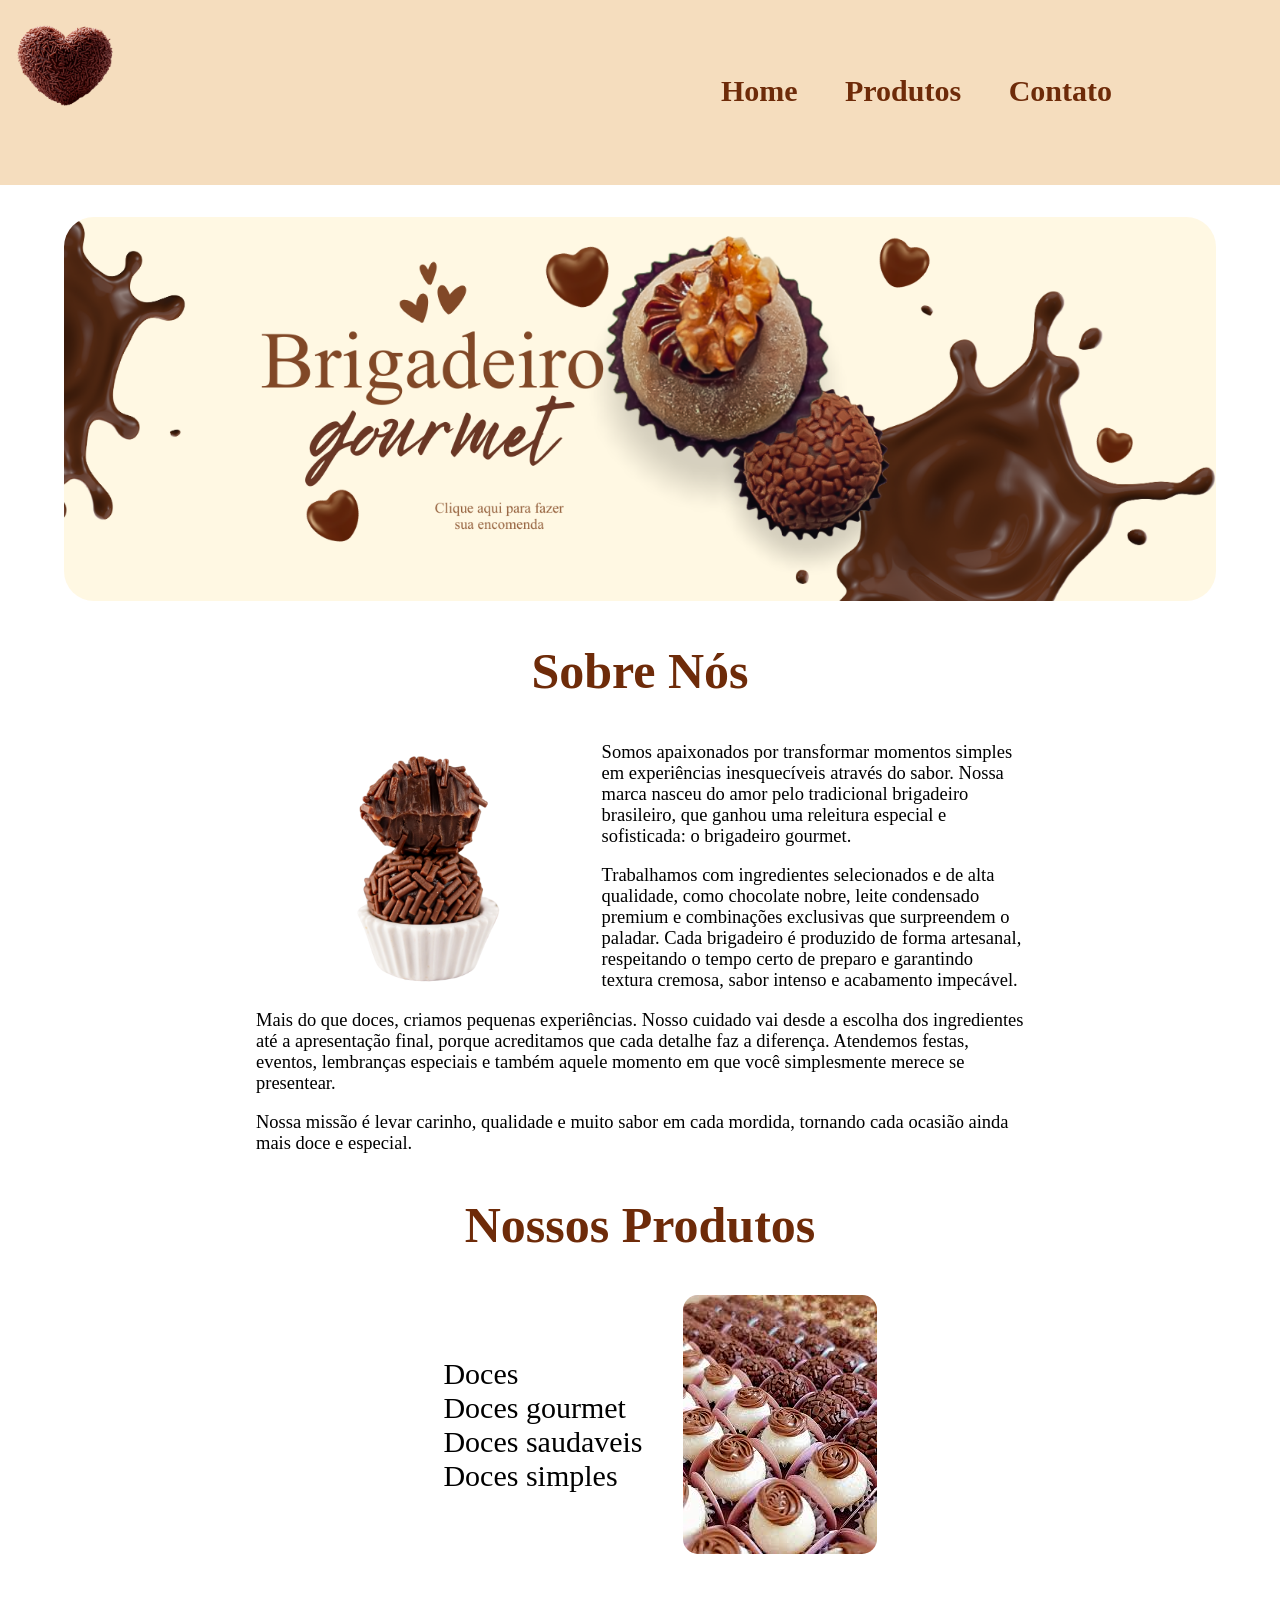
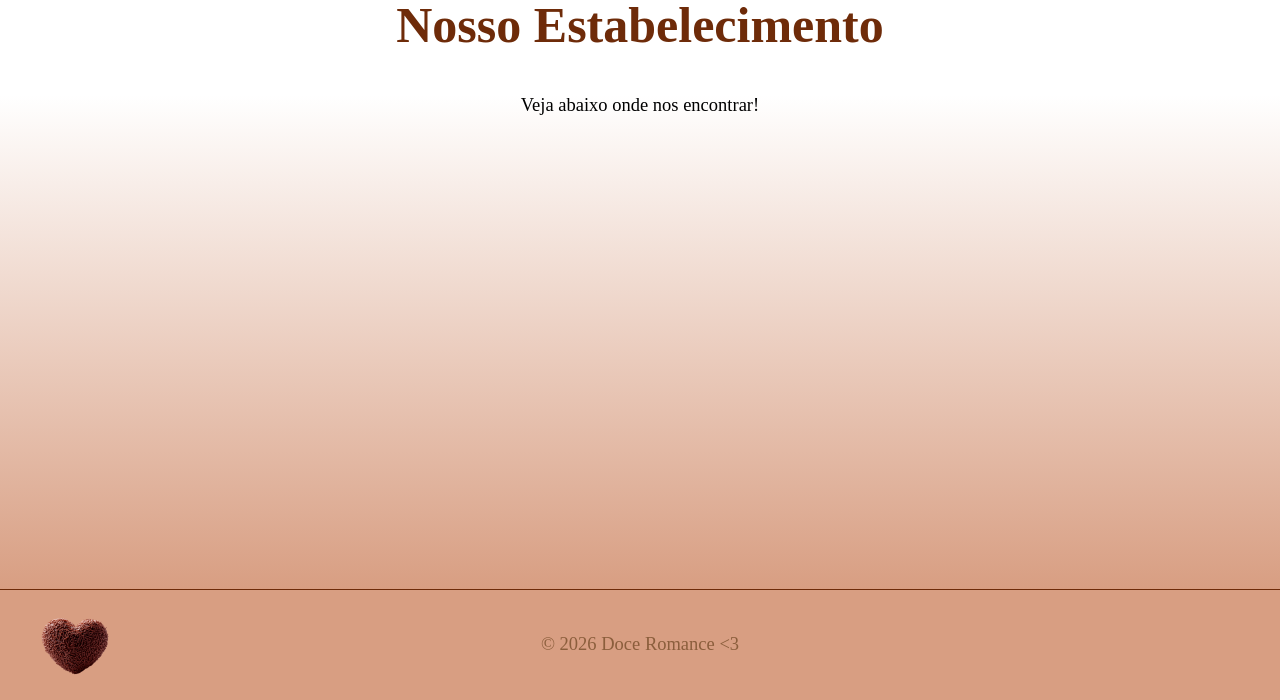
==== index.html @ 4ebe006b "Rename projeto.html to index.html" ====
<!DOCTYPE html>
<html lang="en">
<head>
    <meta charset="UTF-8">
<link rel="stylesheet" href="css/brigadeiro.css">
    <title> doce romance <3</title>
</head>
<body>

    <header>

      <div class="divHeader">
        <img src="./img/logo1.png" class="logo1">
        <nav>
        <ul>
            <li> Home </li>
            <li> Produtos </li>
            <li> Contato </li>
        </ul>
        </nav>
       </div>
</header>

       <div class="bannerbriga">
        <img src="./img/banner1.png" class="banner1">
       </div>

     <main>
        <h2 class="titulos">Sobre Nós</h2>

        <section class="sobre_nos">
            
            <img src="img/sobreNos.png" class="briga2" >
            <p>Somos apaixonados por transformar momentos simples em experiências inesquecíveis através do sabor. Nossa marca nasceu do amor pelo tradicional
             brigadeiro brasileiro, que ganhou uma releitura especial e sofisticada: o brigadeiro gourmet.</p>

            <p>Trabalhamos com ingredientes selecionados e de alta qualidade, como chocolate nobre, leite condensado premium e combinações exclusivas que surpreendem
             o paladar. Cada brigadeiro é produzido de forma artesanal, respeitando o tempo certo de preparo e garantindo textura cremosa, sabor intenso e acabamento impecável.</p>

            <p>Mais do que doces, criamos pequenas experiências. Nosso cuidado vai desde a escolha dos ingredientes até a apresentação final, porque acreditamos que cada detalhe 
            faz a diferença. Atendemos festas, eventos, lembranças especiais e também aquele momento em que você simplesmente merece se presentear.</p>

            <p>Nossa missão é levar carinho, qualidade e muito sabor em cada mordida, tornando cada ocasião ainda mais doce e especial.</p>
        </section>

    <h2 class="titulos"> Nossos Produtos</h2>
    
    <section class="produtos">
    <ul class="lista">
    <li>Doces</li>
    <li>Doces gourmet</li>
    <li>Doces saudaveis</li>
    <li>Doces simples</li> </ul>

    <img src="img/doceGourmet.jpg" class="doceGourmet">
    
    </section>

    

    
     <section>

        <h2 class="titulos">Nosso Estabelecimento</h2>

        <section class="mapa">
        <p>Veja abaixo onde nos encontrar!</p>

        <iframe src="https://www.google.com/maps/embed?pb=!1m18!1m12!1m3!1d14619.302941971611!2d-46.56332800218602!3d-23.646411107445065!2m3!1f0!2f0!3f0!3m2!1i1024!2i768!4f13.1!3m3!1m2!1s0x94ce43c22df13c01%3A0x98acbc2f90631a9e!2sDOCE%20MAGIA!5e0!3m2!1spt-BR!2sbr!4v1772755048233!5m2!1spt-BR!2sbr" 
        width="600" height="450" style="border:0;" allowfullscreen="" loading="lazy" referrerpolicy="no-referrer-when-downgrade" ></iframe>
     </section>
    
    </section>

    <hr class="linha-separadora">

      <footer class="rodape">
    <img src="./img/logo1.png" class="img_rodape">

    <div class="texto_rodape">
        <p>© 2026 Doce Romance <3 </p>
    </div>
</footer>

     </main>
    
</body>

</html>
---- css/brigadeiro.css ----
body{
    background-color: white;
    margin: 0%;
}

header{
    background-color: rgb(245, 221, 190);
}

.logo1{ 
    width: 10%;
    padding-left: 0.1%;
    margin-bottom: 0.5%;
}

nav{
    color: #6e2b09;
    position: absolute;
    top: 10%;
    right: 10%;
    font-size: 30px;
    font-family:'Times New Roman', Times, serif;
    font-weight: bold;
    padding-top: 2%;
}

nav li{
    display: inline;
    margin-right: 40px;
}

.divHeader{
    position: relative;
    height: 185px;
}
.banner1{
    width: 90%;        
    display: block;
    margin: 0.5% auto;   
    border-radius: 30px;
}

.bannerbriga{
    padding-top: 2%;
}

.sobre_nos{
    width: 60%;
    margin-left: 20%;
}


.briga2{
    width: 45%;
    float: left;
}

.titulos{
    text-align: center;
    color: #6e2b09;
    font-size: 50px;
    font-family:'Times New Roman', Times, serif;
    font-weight: bold;
}

p{
    font-size: 18.5px ;
}

.mapa{
    text-align: center;
    background: linear-gradient(#FFFFFF, #d89e82);
}

.produtos{
   display: flex;            /* coloca imagem e texto lado a lado */
    align-items: center;      /* alinha verticalmente */
    justify-content: center;  /* centraliza o bloco */
    gap: 40px;                /* espaço entre imagem e texto */
    font-size: 30px;
}

.lista li{
    display: block;
     
}

.doceGourmet{
    border-radius: 15px;
}

.linha-separadora {
  border: none;
  height: 1px;
  background-color: #6e2b09;
  margin: 0; /* remove o espaço branco */
}



.rodape {
    background-color: #d89e82;
    display: flex;
    align-items: center;
    padding: 10px 30px;
    position: relative; 
    margin-top: 0;
}

.img_rodape {
    width: 90px;
}

.texto_rodape {
    position: absolute;
    left: 50%;
    transform: translateX(-50%); 
    text-align: center;
    color: #8B5E3C;
    font-size: 15px;
    font-family: 'Times New Roman', Times, serif;
}
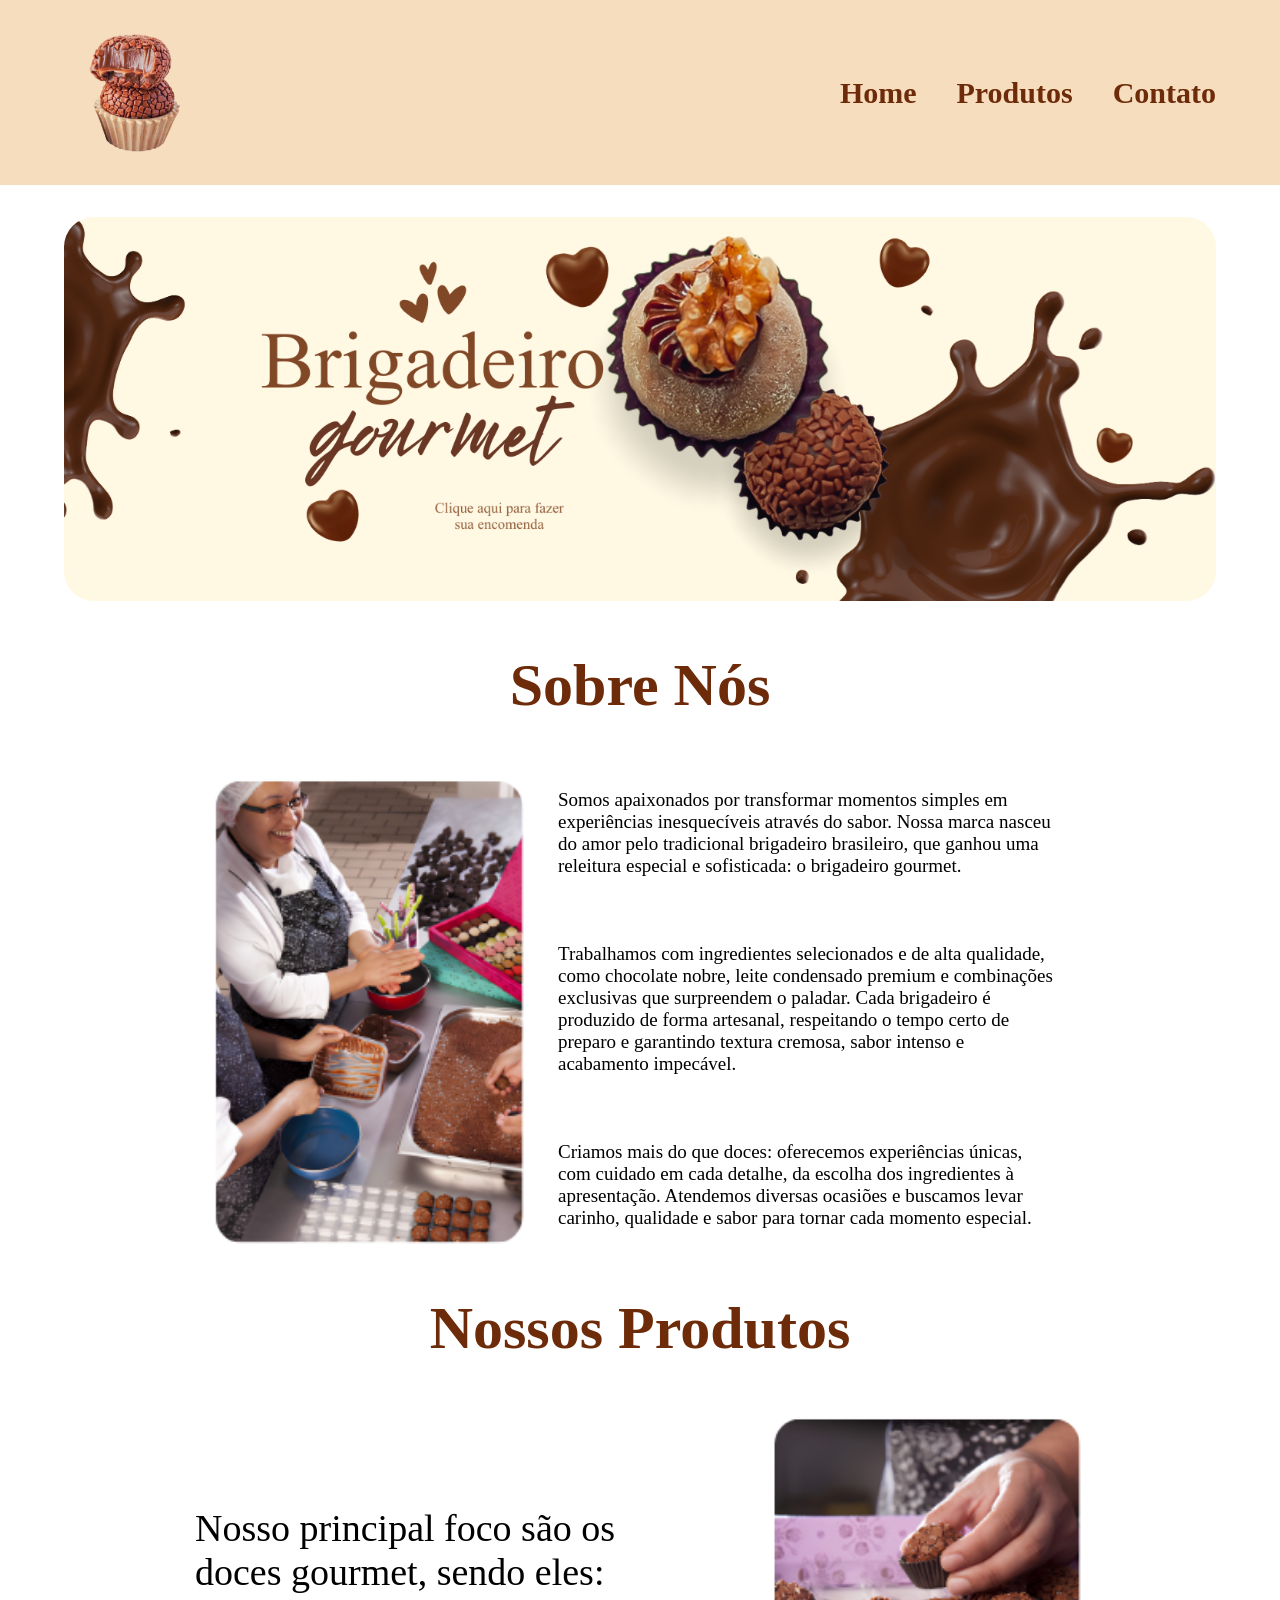
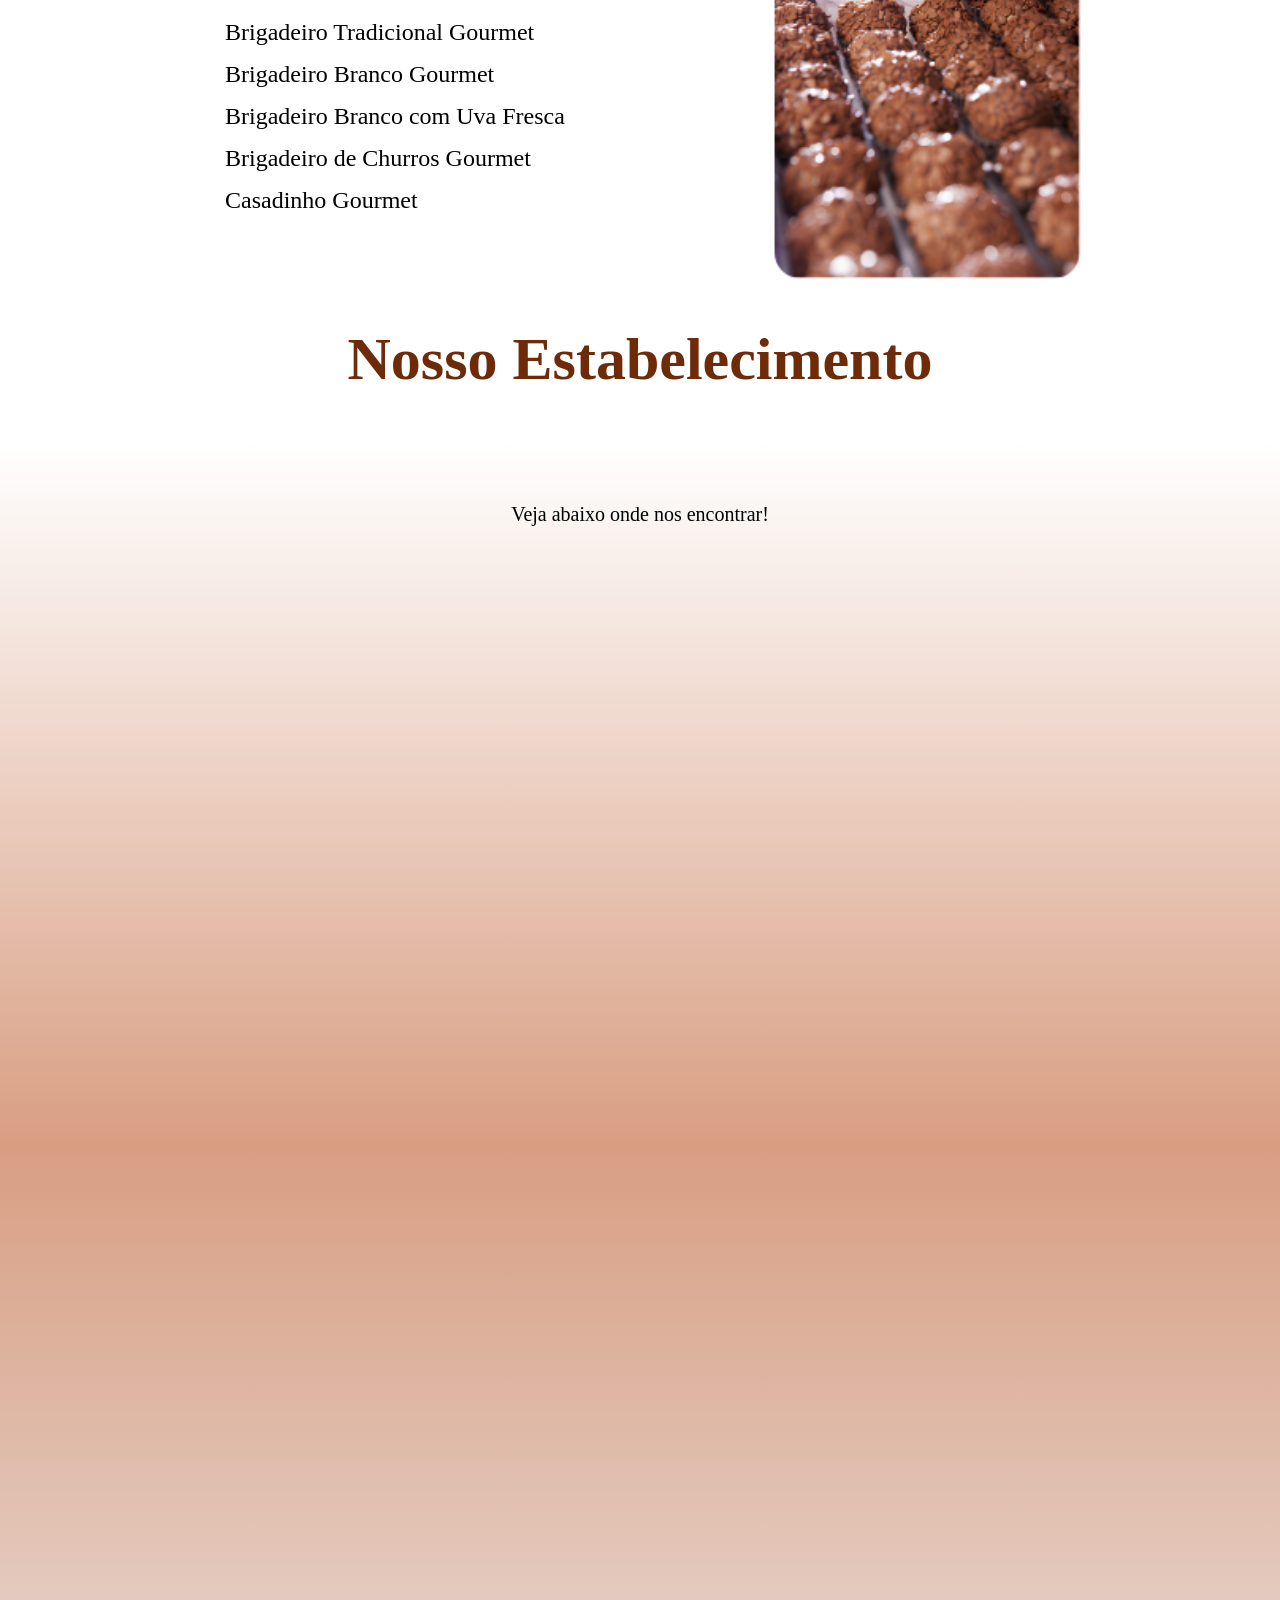
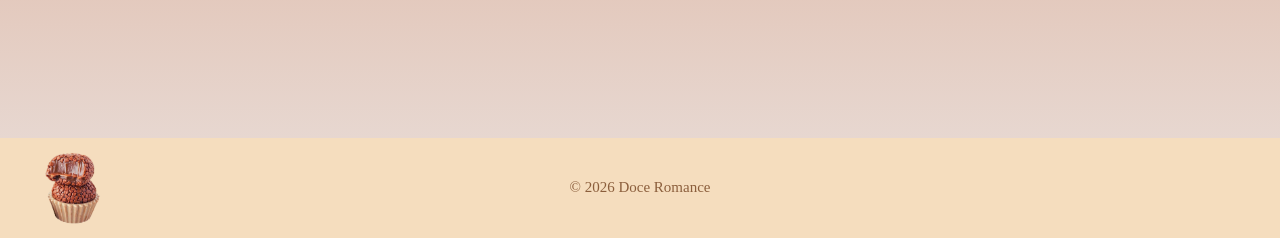
==== commit 4d9a8d84: "Update and rename projeto.html to index.html" ====
--- a/index.html
+++ b/index.html
@@ -1,89 +1,112 @@
 <!DOCTYPE html>
 <html lang="en">
+
 <head>
     <meta charset="UTF-8">
-<link rel="stylesheet" href="css/brigadeiro.css">
-    <title> doce romance <3</title>
+    <link rel="stylesheet" href="css/brigadeiro.css">
+    <title> Brigaderia </title>
 </head>
+
 <body>
 
     <header>
 
-      <div class="divHeader">
-        <img src="./img/logo1.png" class="logo1">
-        <nav>
-        <ul>
-            <li> Home </li>
-            <li> Produtos </li>
-            <li> Contato </li>
-        </ul>
-        </nav>
-       </div>
-</header>
+        <div class="divHeader">
+            <img src="./img/logoo2.png" class="logo1">
+            <nav>
+                <ul>
+                    <li><a href="indec.html">Home</a></li>
+                    <li><a href="./produtos.html">Produtos</a></li>
+                    <li><a href="./contato.html">Contato</a></li>
+                </ul>
+            </nav>
+        </div>
+    </header>
 
-       <div class="bannerbriga">
+    <div class="bannerbriga">
         <img src="./img/banner1.png" class="banner1">
-       </div>
+    </div>
 
-     <main>
+    <main>
         <h2 class="titulos">Sobre Nós</h2>
 
         <section class="sobre_nos">
-            
-            <img src="img/sobreNos.png" class="briga2" >
-            <p>Somos apaixonados por transformar momentos simples em experiências inesquecíveis através do sabor. Nossa marca nasceu do amor pelo tradicional
-             brigadeiro brasileiro, que ganhou uma releitura especial e sofisticada: o brigadeiro gourmet.</p>
 
-            <p>Trabalhamos com ingredientes selecionados e de alta qualidade, como chocolate nobre, leite condensado premium e combinações exclusivas que surpreendem
-             o paladar. Cada brigadeiro é produzido de forma artesanal, respeitando o tempo certo de preparo e garantindo textura cremosa, sabor intenso e acabamento impecável.</p>
+            <img src="img/sobre.png" class="briga2">
 
-            <p>Mais do que doces, criamos pequenas experiências. Nosso cuidado vai desde a escolha dos ingredientes até a apresentação final, porque acreditamos que cada detalhe 
-            faz a diferença. Atendemos festas, eventos, lembranças especiais e também aquele momento em que você simplesmente merece se presentear.</p>
+            <div class="textoSobre">
+                <p>Somos apaixonados por transformar momentos simples em experiências inesquecíveis através do sabor.
+                    Nossa
+                    marca nasceu do amor pelo tradicional brigadeiro brasileiro, que ganhou uma releitura especial e
+                    sofisticada:
+                    o brigadeiro gourmet.</p>
 
-            <p>Nossa missão é levar carinho, qualidade e muito sabor em cada mordida, tornando cada ocasião ainda mais doce e especial.</p>
+                <p>Trabalhamos com ingredientes selecionados e de alta qualidade, como chocolate nobre, leite condensado
+                    premium e combinações exclusivas que surpreendem o paladar. Cada brigadeiro é produzido de forma
+                    artesanal,
+                    respeitando o tempo certo de preparo e garantindo textura cremosa, sabor intenso e acabamento
+                    impecável.</p>
+
+                <p>Criamos mais do que doces: oferecemos experiências únicas, com cuidado em cada detalhe, da escolha
+                    dos
+                    ingredientes à apresentação. Atendemos diversas ocasiões e buscamos levar carinho, qualidade e sabor
+                    para tornar cada momento especial.</p>
+            </div>
+
         </section>
 
-    <h2 class="titulos"> Nossos Produtos</h2>
-    
-    <section class="produtos">
-    <ul class="lista">
-    <li>Doces</li>
-    <li>Doces gourmet</li>
-    <li>Doces saudaveis</li>
-    <li>Doces simples</li> </ul>
+        <h2 class="titulos">Nossos Produtos</h2>
 
-    <img src="img/doceGourmet.jpg" class="doceGourmet">
-    
-    </section>
+        <section class="produtosHome">
+            <div class="container-texto">
+                <p>Nosso principal foco são os doces gourmet, sendo eles:</p>
 
-    
+                <ul class="lista">
+                    <li>Brigadeiro Tradicional Gourmet</li>
+                    <li>Brigadeiro Branco Gourmet</li>
+                    <li>Brigadeiro Branco com Uva Fresca</li>
+                    <li>Brigadeiro de Churros Gourmet</li>
+                    <li>Casadinho Gourmet</li>
+                </ul>
+            </div>
 
-    
-     <section>
+            <img src="img/produtos.png" class="doceGourmet">
+        </section>
 
-        <h2 class="titulos">Nosso Estabelecimento</h2>
 
-        <section class="mapa">
-        <p>Veja abaixo onde nos encontrar!</p>
+        <section>
 
-        <iframe src="https://www.google.com/maps/embed?pb=!1m18!1m12!1m3!1d14619.302941971611!2d-46.56332800218602!3d-23.646411107445065!2m3!1f0!2f0!3f0!3m2!1i1024!2i768!4f13.1!3m3!1m2!1s0x94ce43c22df13c01%3A0x98acbc2f90631a9e!2sDOCE%20MAGIA!5e0!3m2!1spt-BR!2sbr!4v1772755048233!5m2!1spt-BR!2sbr" 
-        width="600" height="450" style="border:0;" allowfullscreen="" loading="lazy" referrerpolicy="no-referrer-when-downgrade" ></iframe>
-     </section>
-    
-    </section>
+            <h2 class="titulos">Nosso Estabelecimento</h2>
 
-    <hr class="linha-separadora">
+            <section class="mapa">
+                <p>Veja abaixo onde nos encontrar!</p>
 
-      <footer class="rodape">
-    <img src="./img/logo1.png" class="img_rodape">
+                <iframe
+                    src="https://www.google.com/maps/embed?pb=!1m18!1m12!1m3!1d14619.302941971611!2d-46.56332800218602!3d-23.646411107445065!2m3!1f0!2f0!3f0!3m2!1i1024!2i768!4f13.1!3m3!1m2!1s0x94ce43c22df13c01%3A0x98acbc2f90631a9e!2sDOCE%20MAGIA!5e0!3m2!1spt-BR!2sbr!4v1772755048233!5m2!1spt-BR!2sbr"
+                    width="600" height="450" style="border:0;" allowfullscreen="" loading="lazy"
+                    referrerpolicy="no-referrer-when-downgrade"></iframe>
+            </section>
 
-    <div class="texto_rodape">
-        <p>© 2026 Doce Romance <3 </p>
-    </div>
-</footer>
+        </section>
 
-     </main>
-    
+
+
+        <div class="video">
+            <iframe width="560" height="315" src="https://www.youtube.com/embed/LcaOVowHJqk?si=qyqQDyNfd-e0gQKi"
+                title="YouTube video player" frameborder="0"
+                allow="accelerometer; autoplay; clipboard-write; encrypted-media; gyroscope; picture-in-picture; web-share"
+                referrerpolicy="strict-origin-when-cross-origin" allowfullscreen></iframe>
+        </div>
+
+    </main>
+
+    <footer class="rodape">
+        <img src="./img/logoo2.png" class="img_rodape">
+
+        <div class="texto_rodape">
+            <p>© 2026 Doce Romance</p>
+        </div>
+    </footer>
 </body>
 
 </html>
--- a/css/brigadeiro.css
+++ b/css/brigadeiro.css
@@ -1,122 +1,565 @@
-body{
-    background-color: white;
-    margin: 0%;
-}
-
-header{
+html,
+body {
+    margin: 0;
+    padding: 0;
+    width: 100%;
+    overflow-x: hidden;
+}
+
+a {
+    color: #6e2b09;
+    text-decoration: none;
+}
+
+main {
+    max-width: 1200px;
+    width: 90%;
+    margin: 50px auto;
+}
+
+header {
     background-color: rgb(245, 221, 190);
-}
-
-.logo1{ 
-    width: 10%;
-    padding-left: 0.1%;
-    margin-bottom: 0.5%;
-}
-
-nav{
-    color: #6e2b09;
+    width: 100%;
+}
+
+.divHeader {
+    height: 185px;
+    display: flex;
+    align-items: center;
+    justify-content: space-between;
+    padding: 0 5%;
+    box-sizing: border-box;
+}
+
+.logo1 {
+    width: 150px;
+    height: auto;
+}
+
+nav ul {
+    display: flex;
+    gap: 40px;
+    list-style: none;
+    margin: 0;
+    padding: 0;
+}
+
+nav li {
+    color: #6e2b09;
+    font-size: 30px;
+    font-family: 'Times New Roman', Times, serif;
+    font-weight: bold;
+}
+
+.banner1 {
+    width: 90%;
+    display: block;
+    margin: 0.5% auto;
+    border-radius: 30px;
+}
+
+.bannerbriga {
+    padding-top: 2%;
+}
+
+.sobre_nos {
+    width: 75%;
+    display: flex;
+    justify-content: center;
+    align-items: center;
+    gap: 30px;
+    position: relative;
+    left: 50%;
+    transform: translateX(-50%);
+}
+
+.briga2 {
+    width: 320px;
+    border-radius: 30px;
+}
+
+.textoSobre {
+    flex: 1;
+    display: flex;
+    flex-direction: column;
+    gap: 22px;
+}
+
+.textoSobre p {
+    font-size: 19px;
+    margin-bottom: 25px;
+    max-width: 500px;
+}
+
+.titulos {
+    text-align: center;
+    color: #6e2b09;
+    font-size: 60px;
+    font-family: 'Times New Roman', Times, serif;
+    font-weight: bold;
+    margin-top: 40px;
+}
+
+.produtosHome {
+    display: flex;
+    align-items: center;
+    justify-content: center;
+    gap: 70px;
+}
+
+.container-texto {
+    max-width: 500px;
+}
+
+.container-texto p {
+    font-size: 38px;
+    margin-bottom: 25px;
+}
+
+.lista {
+    padding-left: 30px;
+}
+
+.lista li {
+    font-size: 24px;
+    margin-bottom: 15px;
+    display: block;
+}
+
+.doceGourmet {
+    width: 320px;
+    border-radius: 30px;
+}
+
+.mapa,
+.video {
+    width: 100vw;
+    position: relative;
+    left: 50%;
+    right: 50%;
+    margin-left: -50vw;
+    margin-right: -50vw;
+    box-sizing: border-box;
+}
+
+.mapa {
+    text-align: center;
+    background: linear-gradient(#FFFFFF, #d89e82);
+    padding: 40px 0;
+}
+
+.mapa p {
+    margin-bottom: 25px;
+    font-size: 20px;
+}
+
+.mapa iframe {
+    width: 40%;
+    height: 550px;
+    border-radius: 20px;
+    max-width: 100%;
+}
+
+.video {
+    display: flex;
+    justify-content: center;
+    align-items: center;
+    padding: 4% 0;
+    background: linear-gradient(#d89e82, #e7d7d0);
+    margin-bottom: -50px;
+}
+
+.video iframe {
+    width: 55%;
+    height: 500px;
+    border-radius: 20px;
+    max-width: 100%;
+}
+
+.tituloProduto {
+    text-align: center;
+    color: #6e2b09;
+    font-size: 50px;
+    font-family: 'Times New Roman', Times, serif;
+    font-weight: bold;
+    margin-top: 30px;
+    margin-bottom: 10px;
+}
+
+.produtos {
+    padding: 20px 0;
+    text-align: center;
+}
+
+.grid-produtos {
+    display: grid;
+    grid-template-columns: repeat(auto-fit, minmax(280px, 1fr));
+    gap: 30px;
+    width: 100%;
+    box-sizing: border-box;
+}
+
+.card {
+    background: #fff;
+    padding: 25px;
+    border-radius: 15px;
+    box-shadow: 0 4px 12px rgba(0, 0, 0, 0.05);
+    transition: transform 0.3s ease, box-shadow 0.3s ease;
+    cursor: pointer;
+    text-align: center;
+    box-sizing: border-box;
+}
+
+.card:hover {
+    transform: scale(1.03);
+    box-shadow: 0 6px 18px rgba(110, 43, 9, 0.15);
+}
+
+.card img {
+    width: 100%;
+    max-width: 180px;
+    height: auto;
+    border-radius: 10px;
+    margin-bottom: 15px;
+}
+
+.card h3 {
+    font-size: 20px;
+    margin: 10px 0 8px;
+    color: #8B5E3C;
+}
+
+.card p {
+    font-weight: bold;
+    color: #a0522d;
+    font-size: 18px;
+    margin: 0;
+}
+
+.popup {
+    display: none;
+    position: fixed;
+    z-index: 9999;
+    left: 0;
+    top: 0;
+    width: 100%;
+    height: 100%;
+    background: rgba(0, 0, 0, 0.6);
+    justify-content: center;
+    align-items: center;
+}
+
+.popup-content {
+    background: #fff;
+    padding: 30px;
+    border-radius: 20px;
+    width: 90%;
+    max-width: 350px;
+    text-align: center;
+    position: relative;
+    animation: aparecer 0.3s ease;
+    box-sizing: border-box;
+}
+
+.popup-content img {
+    width: 70%;
+    max-width: 180px;
+    border-radius: 15px;
+    margin-bottom: 15px;
+}
+
+.popup-content h2 {
+    color: #8B5E3C;
+    margin-bottom: 10px;
+    font-size: 22px;
+}
+
+.popup-content p {
+    color: #6e2b09;
+    font-size: 17px;
+    margin-bottom: 15px;
+    line-height: 1.4;
+}
+
+.popup-content h3 {
+    color: #a0522d;
+    font-size: 24px;
+    margin: 0;
+}
+
+.fechar {
     position: absolute;
-    top: 10%;
-    right: 10%;
-    font-size: 30px;
-    font-family:'Times New Roman', Times, serif;
-    font-weight: bold;
-    padding-top: 2%;
-}
-
-nav li{
+    top: 10px;
+    right: 18px;
+    font-size: 32px;
+    cursor: pointer;
+    color: #8B5E3C;
+    line-height: 1;
+}
+
+@keyframes aparecer {
+    from {
+        transform: scale(0.7);
+        opacity: 0;
+    }
+
+    to {
+        transform: scale(1);
+        opacity: 1;
+    }
+}
+
+.contato {
+    width: 50%;
+    margin: 50px auto;
+}
+
+.tituloContato {
+    text-align: center;
+    color: #6e2b09;
+    font-size: 45px;
+    font-family: 'Times New Roman', Times, serif;
+    margin-bottom: 30px;
+}
+
+.contatos-titulo {
+    padding-left: 0;
+    list-style: none;
+}
+
+.contatos-item {
+    font-size: 45px;
+    color: #6e2b09;
+    font-weight: bold;
+    text-align: center;
+    margin-bottom: 30px;
+}
+
+.texto-contatos {
+    font-size: 18px;
+    color: #6e2b09;
+    margin-bottom: 20px;
+    line-height: 1.6;
+}
+
+#formulario,
+.divRetorno {
+    background-color: #fff;
+    padding: 40px;
+    border-radius: 20px;
+    border: 2px solid #a0522d !important;
+    box-sizing: border-box;
+}
+
+fieldset {
+    border: none;
+    padding: 0;
+    margin: 0;
+}
+
+legend {
+    font-size: 22px;
+    font-weight: bold;
+    color: #6e2b09;
+    margin-bottom: 20px;
+}
+
+fieldset label {
+    display: block;
+    margin-top: 20px;
+    margin-bottom: 8px;
+    color: #6e2b09;
+    font-weight: bold;
+}
+
+fieldset label input[type="radio"],
+fieldset label input[type="checkbox"] {
     display: inline;
-    margin-right: 40px;
-}
-
-.divHeader{
+    width: auto;
+    margin-right: 5px;
+    margin-left: 10px;
+}
+
+.input-padrao {
+    display: block;
+    width: 100%;
+    padding: 12px;
+    border: 2px solid #e4c7b5;
+    border-radius: 10px;
+    font-size: 15px;
+    outline: none;
+    box-sizing: border-box;
+}
+
+.input-padrao:focus {
+    border-color: #d88a5d;
+}
+
+textarea.input-padrao {
+    resize: vertical;
+}
+
+select {
+    padding: 10px;
+    border: 2px solid #e4c7b5;
+    border-radius: 10px;
+    color: #6e2b09;
+}
+
+.enviar {
+    display: block;
+    width: 100%;
+    margin-top: 30px;
+    padding: 14px;
+    background: #d88a5d;
+    color: white;
+    border: none;
+    border-radius: 12px;
+    font-size: 20px;
+    font-weight: bold;
+    cursor: pointer;
+    transition: 0.3s;
+    font-family: 'Times New Roman', Times, serif;
+}
+
+.enviar:hover {
+    background: #b96f45;
+}
+
+.rodape {
+    background-color: rgb(245, 221, 190);
+    display: flex;
+    align-items: center;
+    justify-content: center;
+    padding: 20px 30px;
     position: relative;
-    height: 185px;
-}
-.banner1{
-    width: 90%;        
-    display: block;
-    margin: 0.5% auto;   
-    border-radius: 30px;
-}
-
-.bannerbriga{
-    padding-top: 2%;
-}
-
-.sobre_nos{
-    width: 60%;
-    margin-left: 20%;
-}
-
-
-.briga2{
-    width: 45%;
-    float: left;
-}
-
-.titulos{
-    text-align: center;
-    color: #6e2b09;
-    font-size: 50px;
-    font-family:'Times New Roman', Times, serif;
-    font-weight: bold;
-}
-
-p{
-    font-size: 18.5px ;
-}
-
-.mapa{
-    text-align: center;
-    background: linear-gradient(#FFFFFF, #d89e82);
-}
-
-.produtos{
-   display: flex;            /* coloca imagem e texto lado a lado */
-    align-items: center;      /* alinha verticalmente */
-    justify-content: center;  /* centraliza o bloco */
-    gap: 40px;                /* espaço entre imagem e texto */
-    font-size: 30px;
-}
-
-.lista li{
-    display: block;
-     
-}
-
-.doceGourmet{
-    border-radius: 15px;
-}
-
-.linha-separadora {
-  border: none;
-  height: 1px;
-  background-color: #6e2b09;
-  margin: 0; /* remove o espaço branco */
-}
-
-
-
-.rodape {
-    background-color: #d89e82;
-    display: flex;
-    align-items: center;
-    padding: 10px 30px;
-    position: relative; 
-    margin-top: 0;
+    width: 100%;
+    min-height: 100px;
+    box-sizing: border-box;
 }
 
 .img_rodape {
     width: 90px;
+    height: auto;
+    position: absolute;
+    left: 30px;
+    top: 50%;
+    transform: translateY(-50%);
 }
 
 .texto_rodape {
-    position: absolute;
-    left: 50%;
-    transform: translateX(-50%); 
     text-align: center;
     color: #8B5E3C;
     font-size: 15px;
-    font-family: 'Times New Roman', Times, serif;
-}
+    width: 100%;
+}
+
+@media (max-width: 900px) {
+    .sobre_nos {
+        width: 90%;
+        gap: 25px;
+    }
+
+    .briga2 {
+        width: 420px;
+    }
+
+    .textoSobre p {
+        font-size: 17px;
+    }
+
+    .mapa,
+    .video {
+        width: 100vw;
+        margin-left: -50vw;
+        margin-right: -50vw;
+    }
+
+    .mapa iframe,
+    .video iframe {
+        width: 90%;
+    }
+
+    .video iframe {
+        height: 320px;
+    }
+}
+
+@media (max-width: 768px) {
+    .sobre_nos {
+        flex-direction: column;
+        align-items: center;
+        text-align: center;
+    }
+
+    .briga2 {
+        width: 100%;
+        max-width: 450px;
+    }
+
+    .textoSobre {
+        width: 100%;
+    }
+
+    .textoSobre p {
+        text-align: center;
+        font-size: 17px;
+    }
+
+    .contato {
+        width: 80%;
+    }
+}
+
+@media (max-width: 600px) {
+    .divHeader {
+        height: auto;
+        flex-direction: column;
+        padding: 20px;
+        gap: 20px;
+    }
+
+    nav ul {
+        gap: 20px;
+    }
+
+    nav li {
+        font-size: 22px;
+    }
+
+    .mapa iframe,
+    .video iframe {
+        width: 95%;
+    }
+
+    .video iframe {
+        height: 250px;
+    }
+
+    .rodape {
+        flex-direction: column;
+        gap: 15px;
+        padding: 20px;
+    }
+
+    .img_rodape {
+        position: static;
+        transform: none;
+        margin: 0 auto;
+    }
+
+    .video {
+        margin-bottom: -20px;
+    }
+}
+
+@media (max-width: 480px) {
+    .textoSobre p {
+        font-size: 16px;
+        line-height: 1.6;
+    }
+
+    .contato {
+        width: 95%;
+    }
+}
